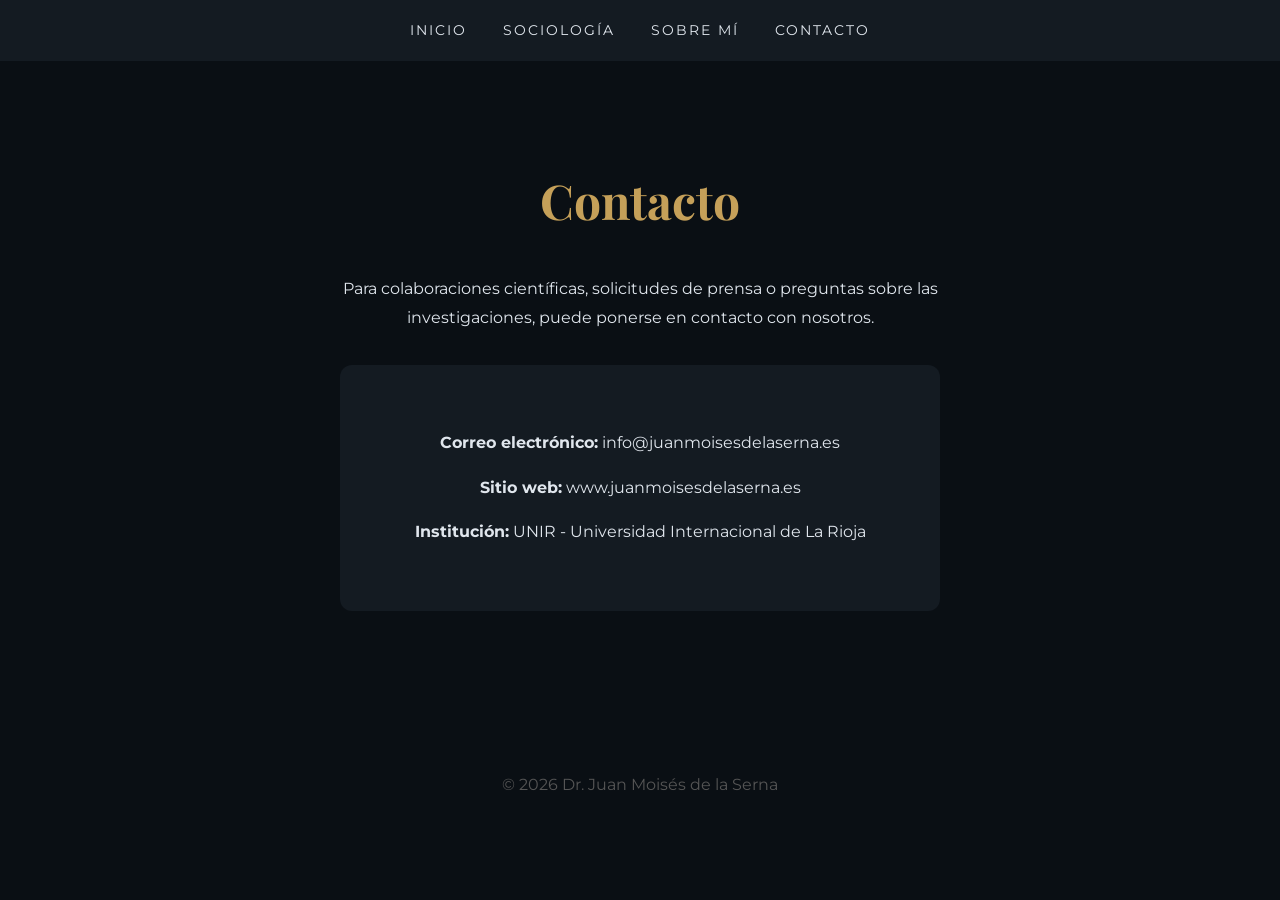
==== contacto.html @ 99346e98 "Implementación de dashboard interactivo de sociología y localización completa al español Se ha desar" ====
<!DOCTYPE html>
<html lang="es">
<head>
    <meta charset="UTF-8">
    <meta name="viewport" content="width=device-width, initial-scale=1.0">
    <title>Contacto - Dr. Juan Moisés de la Serna</title>
    <link href="https://fonts.googleapis.com/css2?family=Montserrat:wght@300;600&family=Playfair+Display:wght@700&display=swap" rel="stylesheet">
    <style>
        :root { --primary: #c5a059; --bg: #0a0f14; --text: #e0e6ed; }
        body { font-family: 'Montserrat', sans-serif; background: var(--bg); color: var(--text); margin: 0; padding: 0; line-height: 1.8; }
        nav { padding: 1rem; text-align: center; background: #141b22; }
        nav a { color: var(--text); margin: 0 1rem; text-decoration: none; text-transform: uppercase; letter-spacing: 2px; font-size: 0.9rem; }
        .container { max-width: 600px; margin: 6rem auto; padding: 0 2rem; text-align: center; }
        h1 { font-family: 'Playfair Display', serif; font-size: 3rem; color: var(--primary); margin-bottom: 2rem; }
        .info { background: #141b22; padding: 3rem; border-radius: 12px; margin-top: 2rem; }
        footer { padding: 4rem; text-align: center; color: #555; }
    </style>
</head>
<body>
    <nav>
        <a href="index.html">Inicio</a>
        <a href="sociologia.html">Sociología</a>
        <a href="sobre-mi.html">Sobre mí</a>
        <a href="contacto.html">Contacto</a>
    </nav>
    <div class="container">
        <h1>Contacto</h1>
        <p>Para colaboraciones científicas, solicitudes de prensa o preguntas sobre las investigaciones, puede ponerse en contacto con nosotros.</p>
        <div class="info">
            <p><strong>Correo electrónico:</strong> info@juanmoisesdelaserna.es</p>
            <p><strong>Sitio web:</strong> www.juanmoisesdelaserna.es</p>
            <p><strong>Institución:</strong> UNIR - Universidad Internacional de La Rioja</p>
        </div>
    </div>
    <footer>
        &copy; 2026 Dr. Juan Moisés de la Serna
    </footer>
</body>
</html>
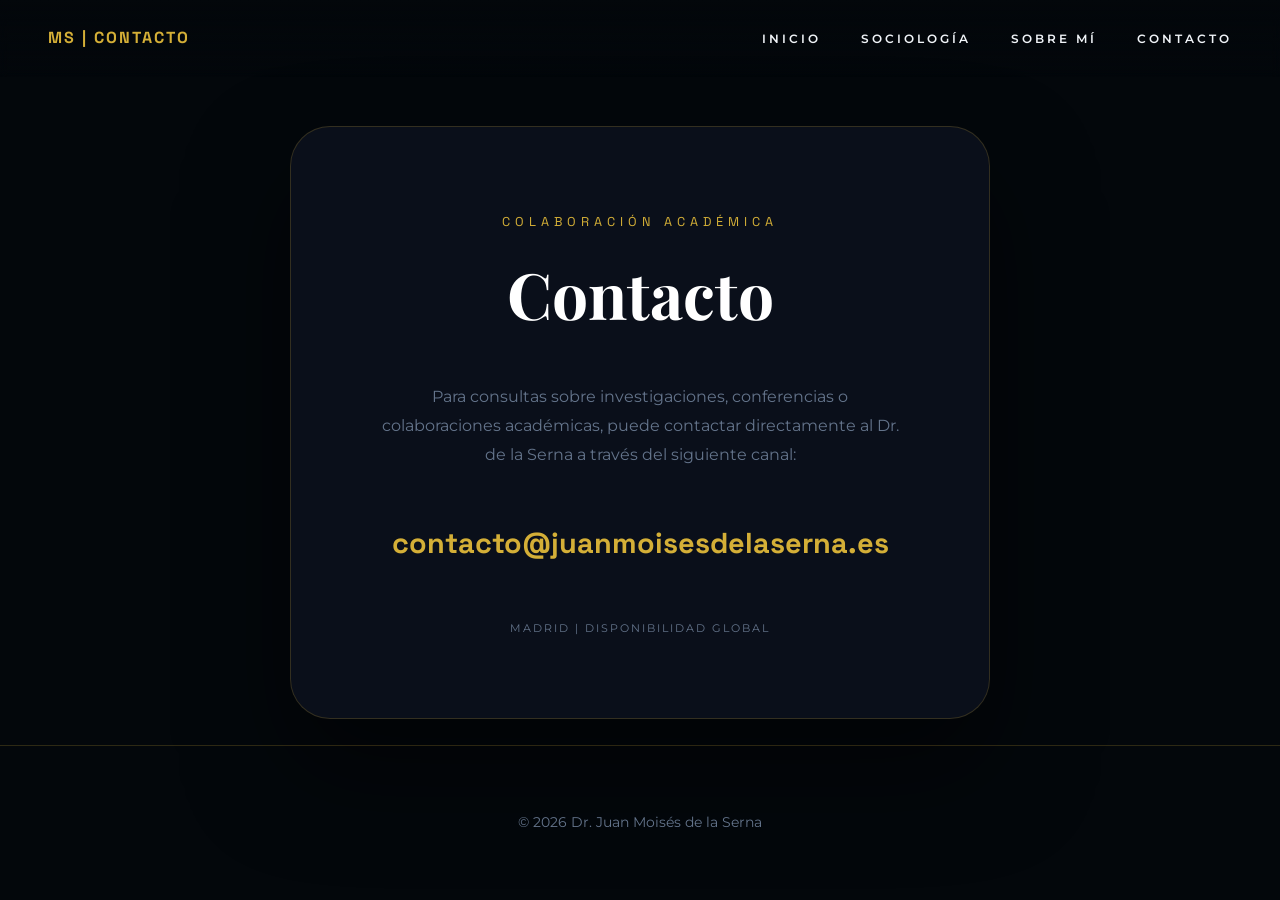
==== commit 1e21cee2: "Upgrade sociology blog to V2 Premium with Sinergia Social animation and 10k+ words. - Implemented 'S" ====
--- a/contacto.html
+++ b/contacto.html
@@ -4,36 +4,121 @@
     <meta charset="UTF-8">
     <meta name="viewport" content="width=device-width, initial-scale=1.0">
     <title>Contacto - Dr. Juan Moisés de la Serna</title>
-    <link href="https://fonts.googleapis.com/css2?family=Montserrat:wght@300;600&family=Playfair+Display:wght@700&display=swap" rel="stylesheet">
+    <link href="https://fonts.googleapis.com/css2?family=Montserrat:wght@200;400;600;800&family=Playfair+Display:ital,wght@0,400;0,700;0,900;1,400&family=Space+Grotesk:wght@300;500;700&display=swap" rel="stylesheet">
     <style>
-        :root { --primary: #c5a059; --bg: #0a0f14; --text: #e0e6ed; }
-        body { font-family: 'Montserrat', sans-serif; background: var(--bg); color: var(--text); margin: 0; padding: 0; line-height: 1.8; }
-        nav { padding: 1rem; text-align: center; background: #141b22; }
-        nav a { color: var(--text); margin: 0 1rem; text-decoration: none; text-transform: uppercase; letter-spacing: 2px; font-size: 0.9rem; }
-        .container { max-width: 600px; margin: 6rem auto; padding: 0 2rem; text-align: center; }
-        h1 { font-family: 'Playfair Display', serif; font-size: 3rem; color: var(--primary); margin-bottom: 2rem; }
-        .info { background: #141b22; padding: 3rem; border-radius: 12px; margin-top: 2rem; }
-        footer { padding: 4rem; text-align: center; color: #555; }
+        :root {
+            --bg: #03070b;
+            --surface: #0a0f1a;
+            --primary: #d4af37;
+            --text-main: #f0f4f8;
+            --text-dim: #64748b;
+            --border: rgba(212, 175, 55, 0.2);
+            --glass: rgba(10, 15, 26, 0.7);
+        }
+
+        * { margin: 0; padding: 0; box-sizing: border-box; }
+
+        body {
+            font-family: 'Montserrat', sans-serif;
+            background-color: var(--bg);
+            color: var(--text-main);
+            line-height: 1.8;
+            height: 100vh;
+            display: flex;
+            flex-direction: column;
+        }
+
+        nav {
+            position: fixed;
+            top: 0;
+            width: 100%;
+            padding: 1.5rem 3rem;
+            display: flex;
+            justify-content: space-between;
+            align-items: center;
+            z-index: 900;
+            background: linear-gradient(to bottom, var(--bg), transparent);
+            backdrop-filter: blur(5px);
+        }
+
+        .nav-links { display: flex; gap: 2.5rem; }
+        .nav-links a { color: var(--text-main); text-decoration: none; text-transform: uppercase; font-size: 0.75rem; letter-spacing: 3px; font-weight: 600; }
+        .nav-links a:hover { color: var(--primary); }
+
+        .contact-container {
+            flex: 1;
+            display: flex;
+            justify-content: center;
+            align-items: center;
+            padding-top: 100px;
+        }
+
+        .contact-card {
+            background: var(--surface);
+            padding: 5rem;
+            border-radius: 40px;
+            border: 1px solid var(--border);
+            max-width: 700px;
+            width: 90%;
+            text-align: center;
+            box-shadow: 0 50px 100px rgba(0,0,0,0.5);
+        }
+
+        h1 {
+            font-family: 'Playfair Display', serif;
+            font-size: 4rem;
+            color: #fff;
+            margin-bottom: 2rem;
+        }
+
+        .email-link {
+            font-family: 'Space Grotesk', sans-serif;
+            font-size: 1.8rem;
+            color: var(--primary);
+            text-decoration: none;
+            font-weight: 700;
+            transition: 0.3s;
+            display: block;
+            margin: 3rem 0;
+        }
+
+        .email-link:hover {
+            transform: scale(1.05);
+            text-shadow: 0 0 30px rgba(212, 175, 55, 0.5);
+        }
+
+        footer {
+            padding: 4rem;
+            text-align: center;
+            border-top: 1px solid var(--border);
+        }
     </style>
 </head>
 <body>
     <nav>
-        <a href="index.html">Inicio</a>
-        <a href="sociologia.html">Sociología</a>
-        <a href="sobre-mi.html">Sobre mí</a>
-        <a href="contacto.html">Contacto</a>
+        <div style="font-family: 'Space Grotesk', sans-serif; font-weight: 700; color: var(--primary); letter-spacing: 2px;">MS | CONTACTO</div>
+        <div class="nav-links">
+            <a href="index.html">Inicio</a>
+            <a href="sociologia.html">Sociología</a>
+            <a href="sobre-mi.html">Sobre mí</a>
+            <a href="contacto.html">Contacto</a>
+        </div>
     </nav>
-    <div class="container">
-        <h1>Contacto</h1>
-        <p>Para colaboraciones científicas, solicitudes de prensa o preguntas sobre las investigaciones, puede ponerse en contacto con nosotros.</p>
-        <div class="info">
-            <p><strong>Correo electrónico:</strong> info@juanmoisesdelaserna.es</p>
-            <p><strong>Sitio web:</strong> www.juanmoisesdelaserna.es</p>
-            <p><strong>Institución:</strong> UNIR - Universidad Internacional de La Rioja</p>
+
+    <div class="contact-container">
+        <div class="contact-card">
+            <span style="color: var(--primary); font-family: 'Space Grotesk', sans-serif; letter-spacing: 5px; font-size: 0.8rem; text-transform: uppercase;">Colaboración Académica</span>
+            <h1>Contacto</h1>
+            <p style="color: var(--text-dim); margin-bottom: 2rem;">Para consultas sobre investigaciones, conferencias o colaboraciones académicas, puede contactar directamente al Dr. de la Serna a través del siguiente canal:</p>
+
+            <a href="mailto:contacto@juanmoisesdelaserna.es" class="email-link">contacto@juanmoisesdelaserna.es</a>
+
+            <p style="font-size: 0.7rem; color: var(--text-dim); text-transform: uppercase; letter-spacing: 2px;">Madrid | Disponibilidad Global</p>
         </div>
     </div>
+
     <footer>
-        &copy; 2026 Dr. Juan Moisés de la Serna
+        <p style="color: var(--text-dim); font-size: 0.9rem;">&copy; 2026 Dr. Juan Moisés de la Serna</p>
     </footer>
 </body>
 </html>
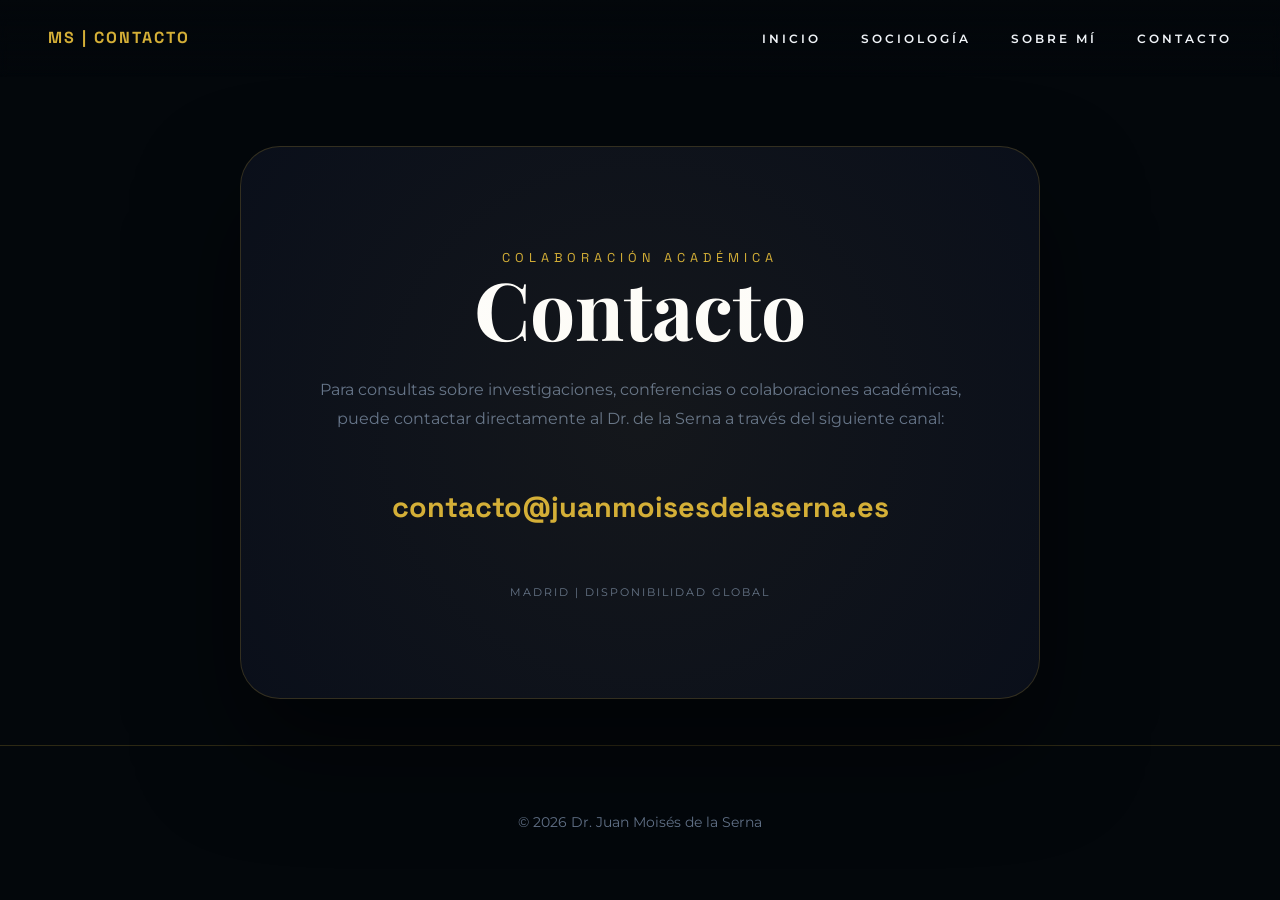
==== commit 4a9f7e82: "feat: premium sociology blog with interactive V3 simulation engine - Implements 'Social Intelligence" ====
--- a/contacto.html
+++ b/contacto.html
@@ -55,20 +55,34 @@
 
         .contact-card {
             background: var(--surface);
-            padding: 5rem;
+            padding: 6rem 4rem;
             border-radius: 40px;
             border: 1px solid var(--border);
-            max-width: 700px;
+            max-width: 800px;
             width: 90%;
             text-align: center;
             box-shadow: 0 50px 100px rgba(0,0,0,0.5);
+            position: relative;
+            overflow: hidden;
+        }
+
+        .contact-card::before {
+            content: '';
+            position: absolute;
+            top: -50%;
+            left: -50%;
+            width: 200%;
+            height: 200%;
+            background: radial-gradient(circle, rgba(212, 175, 55, 0.05) 0%, transparent 50%);
+            pointer-events: none;
         }
 
         h1 {
             font-family: 'Playfair Display', serif;
-            font-size: 4rem;
+            font-size: clamp(3rem, 8vw, 5rem);
             color: #fff;
             margin-bottom: 2rem;
+            line-height: 0.9;
         }
 
         .email-link {
